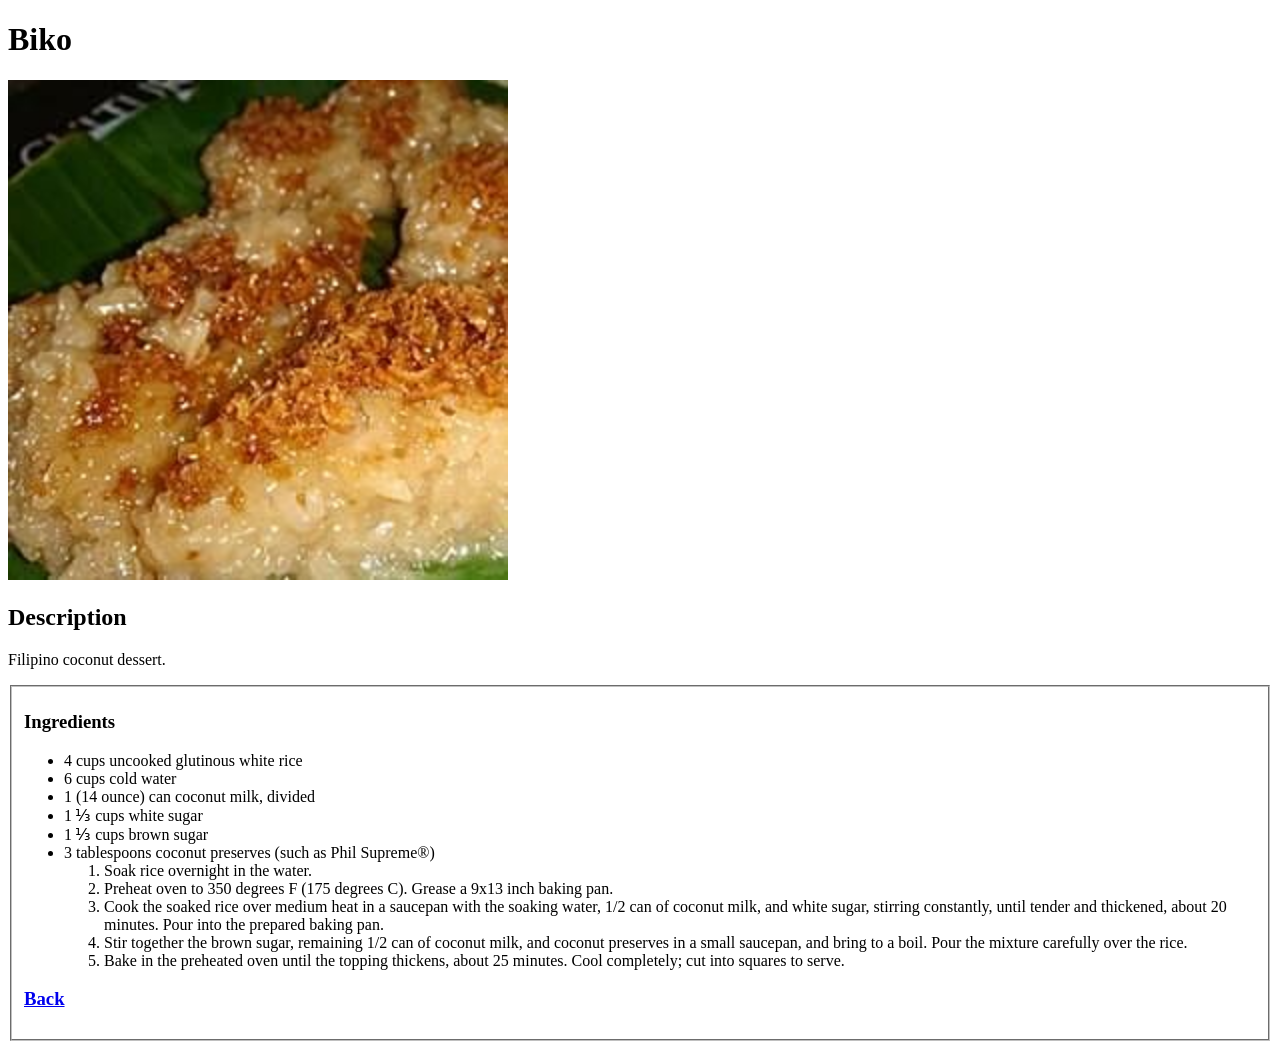
==== recipes/biko.html @ 38419415 "Added img, css, recipes folders" ====
<!DOCTYPE html>
<html lang="en">
<head>
    <meta charset="UTF-8">
    <meta http-equiv="X-UA-Compatible" content="IE=edge">
    <meta name="viewport" content="width=device-width, initial-scale=1.0">
    <title>Document</title>
    <link rel="stylesheet" href="../css/style.css">
</head>
<body>
    <h1>Biko</h1>
    <img src="../img/biko.jpeg" alt="a delicious biko">
    <h2>Description</h2>
    <p>Filipino coconut dessert.</p>
    <fieldset>
        <h3>Ingredients</h3>
        <ul>
            <li>4 cups uncooked glutinous white rice</li>
            <li>6 cups cold water</li>
            <li>1 (14 ounce) can coconut milk, divided</li>
            <li>1 ⅓ cups white sugar</li>
            <li>1 ⅓ cups brown sugar</li>
            <li>3 tablespoons coconut preserves (such as Phil Supreme®)</li>
            <ol>
                <li>Soak rice overnight in the water.</li>
                <li>Preheat oven to 350 degrees F (175 degrees C). Grease a 9x13 inch baking pan.</li>
                <li>Cook the soaked rice over medium heat in a saucepan with the soaking water, 1/2 can of coconut milk, and white sugar, stirring constantly, until tender and thickened, about 20 minutes. Pour into the prepared baking pan.</li>
                <li>Stir together the brown sugar, remaining 1/2 can of coconut milk, and coconut preserves in a small saucepan, and bring to a boil. Pour the mixture carefully over the rice.</li>
                <li>Bake in the preheated oven until the topping thickens, about 25 minutes. Cool completely; cut into squares to serve.</li>
            </ol>
        </ul>

        <h3><a href="../index.html">Back</a></h3>
    </fieldset>
</body>
</html>
---- css/style.css ----
img{
    height: 500px;
    width: 500px;
}
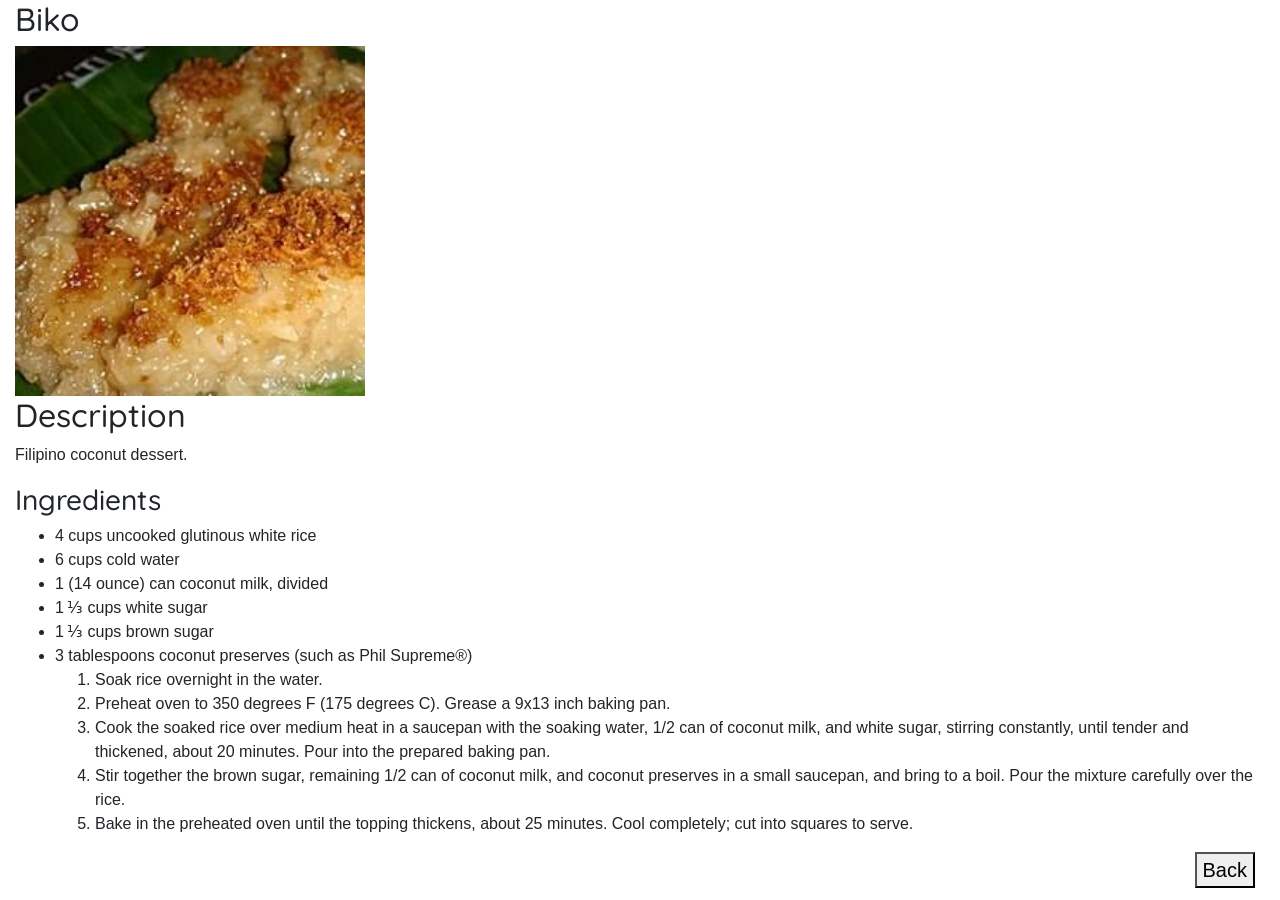
==== commit 4feed317: "Added css" ====
--- a/recipes/biko.html
+++ b/recipes/biko.html
@@ -4,11 +4,12 @@
     <meta charset="UTF-8">
     <meta http-equiv="X-UA-Compatible" content="IE=edge">
     <meta name="viewport" content="width=device-width, initial-scale=1.0">
-    <title>Document</title>
+    <title>Recipes</title>
     <link rel="stylesheet" href="../css/style.css">
+    <link rel="stylesheet" href="https://cdn.jsdelivr.net/npm/bootstrap@4.6.1/dist/css/bootstrap.min.css" integrity="sha384-zCbKRCUGaJDkqS1kPbPd7TveP5iyJE0EjAuZQTgFLD2ylzuqKfdKlfG/eSrtxUkn" crossorigin="anonymous">
 </head>
-<body>
-    <h1>Biko</h1>
+<body class="container-fluid">
+    <h2>Biko</h2>
     <img src="../img/biko.jpeg" alt="a delicious biko">
     <h2>Description</h2>
     <p>Filipino coconut dessert.</p>
@@ -30,7 +31,14 @@
             </ol>
         </ul>
 
-        <h3><a href="../index.html">Back</a></h3>
+        
+            <a href="../index.html" class="back">
+                <button>Back</button>
+            </a>
+    
     </fieldset>
+    <!--NOTE Bootstrap-->
+<script src="https://cdn.jsdelivr.net/npm/jquery@3.5.1/dist/jquery.slim.min.js" integrity="sha384-DfXdz2htPH0lsSSs5nCTpuj/zy4C+OGpamoFVy38MVBnE+IbbVYUew+OrCXaRkfj" crossorigin="anonymous"></script>
+<script src="https://cdn.jsdelivr.net/npm/bootstrap@4.6.1/dist/js/bootstrap.bundle.min.js" integrity="sha384-fQybjgWLrvvRgtW6bFlB7jaZrFsaBXjsOMm/tB9LTS58ONXgqbR9W8oWht/amnpF" crossorigin="anonymous"></script>
 </body>
 </html>
--- a/css/style.css
+++ b/css/style.css
@@ -1,4 +1,53 @@
-img{
+@import url('https://fonts.googleapis.com/css2?family=Amatic+SC:wght@700&display=swap');
+@import url('https://fonts.googleapis.com/css2?family=Amatic+SC:wght@700&family=Quicksand&display=swap');img{
     height: 500px;
     width: 500px;
-}+}
+h1 {
+    font-family: 'Amatic SC', cursive;
+    font-size: 62px;
+    font-weight:300;
+    display: flex;
+    justify-content: center;
+}
+h2, h3 {
+    font-family: 'Quicksand', sans-serif;
+}
+.mainMenu {
+    
+    height: 200px;
+    border: 5px solid whitesmoke;
+    padding: 25px  25px 25px 25px;
+    margin: 25px;
+    background-color: cyan;
+    display: flex;
+    justify-content: center;
+    align-items: center;
+}
+a{
+    font-size: 20px;
+    font-weight:300;
+    color: black;
+}
+img{
+    height: 350px;
+    width: 350px;
+}
+html,
+body {
+    height: 100%;
+}
+
+.container {
+    height: 100%;
+    display: flex;
+    justify-content: center;
+    align-items: center;
+}
+.back{
+    display: flex;
+    justify-content: right;
+    align-items: center;
+    padding-right: 10px;
+    padding-bottom: 10px;
+}
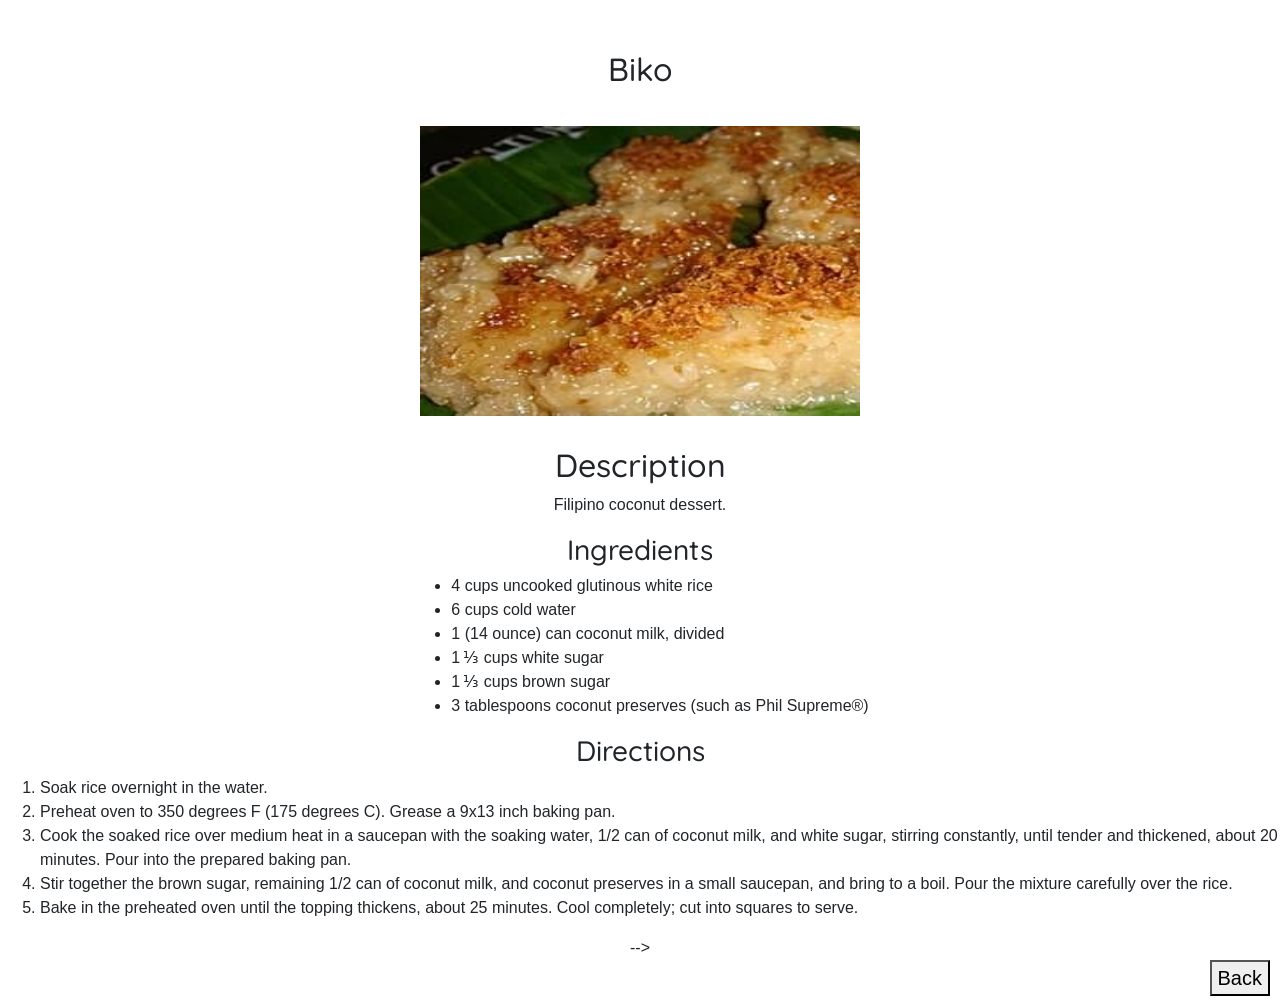
==== commit 20304c54: "changed the backgroung image" ====
--- a/recipes/biko.html
+++ b/recipes/biko.html
@@ -7,13 +7,21 @@
     <title>Recipes</title>
     <link rel="stylesheet" href="../css/style.css">
     <link rel="stylesheet" href="https://cdn.jsdelivr.net/npm/bootstrap@4.6.1/dist/css/bootstrap.min.css" integrity="sha384-zCbKRCUGaJDkqS1kPbPd7TveP5iyJE0EjAuZQTgFLD2ylzuqKfdKlfG/eSrtxUkn" crossorigin="anonymous">
+    <!--<style>
+        body {
+        background-image: url("../img/recipe-background.jpg") ;
+        }
+    </style>-->
+
 </head>
-<body class="container-fluid">
-    <h2>Biko</h2>
+<body>
+    <h2 class="recipe-title">Biko</h2>
     <img src="../img/biko.jpeg" alt="a delicious biko">
+    
+    <div class="description">
     <h2>Description</h2>
     <p>Filipino coconut dessert.</p>
-    <fieldset>
+
         <h3>Ingredients</h3>
         <ul>
             <li>4 cups uncooked glutinous white rice</li>
@@ -22,23 +30,19 @@
             <li>1 ⅓ cups white sugar</li>
             <li>1 ⅓ cups brown sugar</li>
             <li>3 tablespoons coconut preserves (such as Phil Supreme®)</li>
-            <ol>
+        </ul>
+          <h3>Directions</h3>
+           <ol>
                 <li>Soak rice overnight in the water.</li>
                 <li>Preheat oven to 350 degrees F (175 degrees C). Grease a 9x13 inch baking pan.</li>
                 <li>Cook the soaked rice over medium heat in a saucepan with the soaking water, 1/2 can of coconut milk, and white sugar, stirring constantly, until tender and thickened, about 20 minutes. Pour into the prepared baking pan.</li>
                 <li>Stir together the brown sugar, remaining 1/2 can of coconut milk, and coconut preserves in a small saucepan, and bring to a boil. Pour the mixture carefully over the rice.</li>
                 <li>Bake in the preheated oven until the topping thickens, about 25 minutes. Cool completely; cut into squares to serve.</li>
-            </ol>
-        </ul>
-
+            </ol>-->
+    </div>
         
             <a href="../index.html" class="back">
                 <button>Back</button>
             </a>
-    
-    </fieldset>
-    <!--NOTE Bootstrap-->
-<script src="https://cdn.jsdelivr.net/npm/jquery@3.5.1/dist/jquery.slim.min.js" integrity="sha384-DfXdz2htPH0lsSSs5nCTpuj/zy4C+OGpamoFVy38MVBnE+IbbVYUew+OrCXaRkfj" crossorigin="anonymous"></script>
-<script src="https://cdn.jsdelivr.net/npm/bootstrap@4.6.1/dist/js/bootstrap.bundle.min.js" integrity="sha384-fQybjgWLrvvRgtW6bFlB7jaZrFsaBXjsOMm/tB9LTS58ONXgqbR9W8oWht/amnpF" crossorigin="anonymous"></script>
-</body>
+    </body>
 </html>
--- a/css/style.css
+++ b/css/style.css
@@ -1,14 +1,33 @@
 @import url('https://fonts.googleapis.com/css2?family=Amatic+SC:wght@700&display=swap');
-@import url('https://fonts.googleapis.com/css2?family=Amatic+SC:wght@700&family=Quicksand&display=swap');img{
-    height: 500px;
-    width: 500px;
-}
+@import url('https://fonts.googleapis.com/css2?family=Amatic+SC:wght@700&family=Quicksand&display=swap');
+
+body, html {
+    height: 100%;
+    margin: 0;
+  }
+  
+  .bg {
+    /* The image used */
+    background-image: url("/img/recipe-background.jpg");
+  
+    /* Full height */
+    height: auto; 
+    max-width: 100%;
+    display: block;
+  
+    /* Center and scale the image nicely */
+    background-position: center center;
+    background-repeat: no-repeat;
+    background-size: cover;
+    background-attachment: fixed;
+  }
 h1 {
     font-family: 'Amatic SC', cursive;
-    font-size: 62px;
-    font-weight:300;
+    font-size: 100px;
+    font-weight:700;
     display: flex;
     justify-content: center;
+    color: white;
 }
 h2, h3 {
     font-family: 'Quicksand', sans-serif;
@@ -16,10 +35,8 @@
 .mainMenu {
     
     height: 200px;
-    border: 5px solid whitesmoke;
-    padding: 25px  25px 25px 25px;
+    padding: 200px  25px 25px 25px;
     margin: 25px;
-    background-color: cyan;
     display: flex;
     justify-content: center;
     align-items: center;
@@ -30,12 +47,12 @@
     color: black;
 }
 img{
+    display: block;
+    margin-left: auto;
+    margin-right: auto;
     height: 350px;
-    width: 350px;
-}
-html,
-body {
-    height: 100%;
+    width: 500px;
+    padding: 30px;
 }
 
 .container {
@@ -51,3 +68,21 @@
     padding-right: 10px;
     padding-bottom: 10px;
 }
+.recipe-title{
+    padding-top: 50px;
+    text-align: center;
+
+}
+.description{
+    display: flex;
+    justify-content: center;
+    align-items: center;
+    flex-direction: column;
+    
+}
+.menu{
+    padding: 50px;
+}
+ul a{
+    color:black;
+}
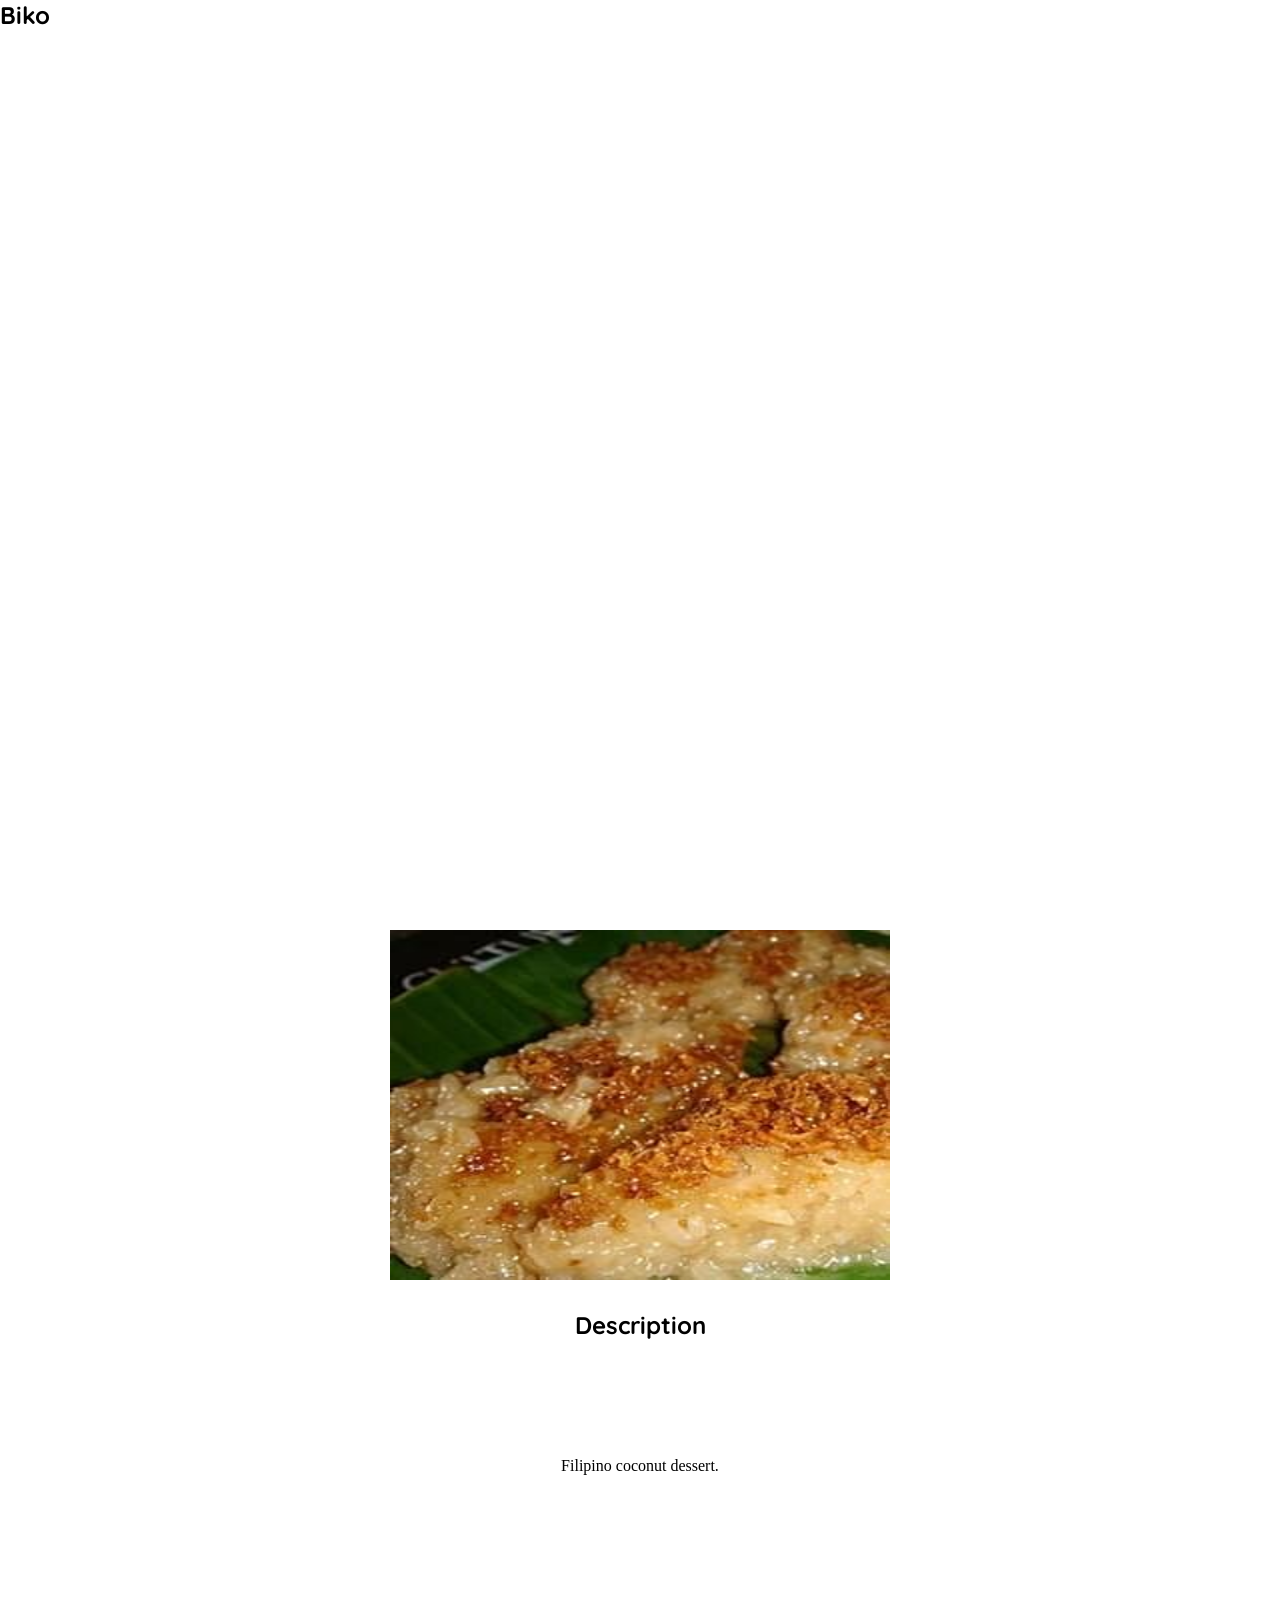
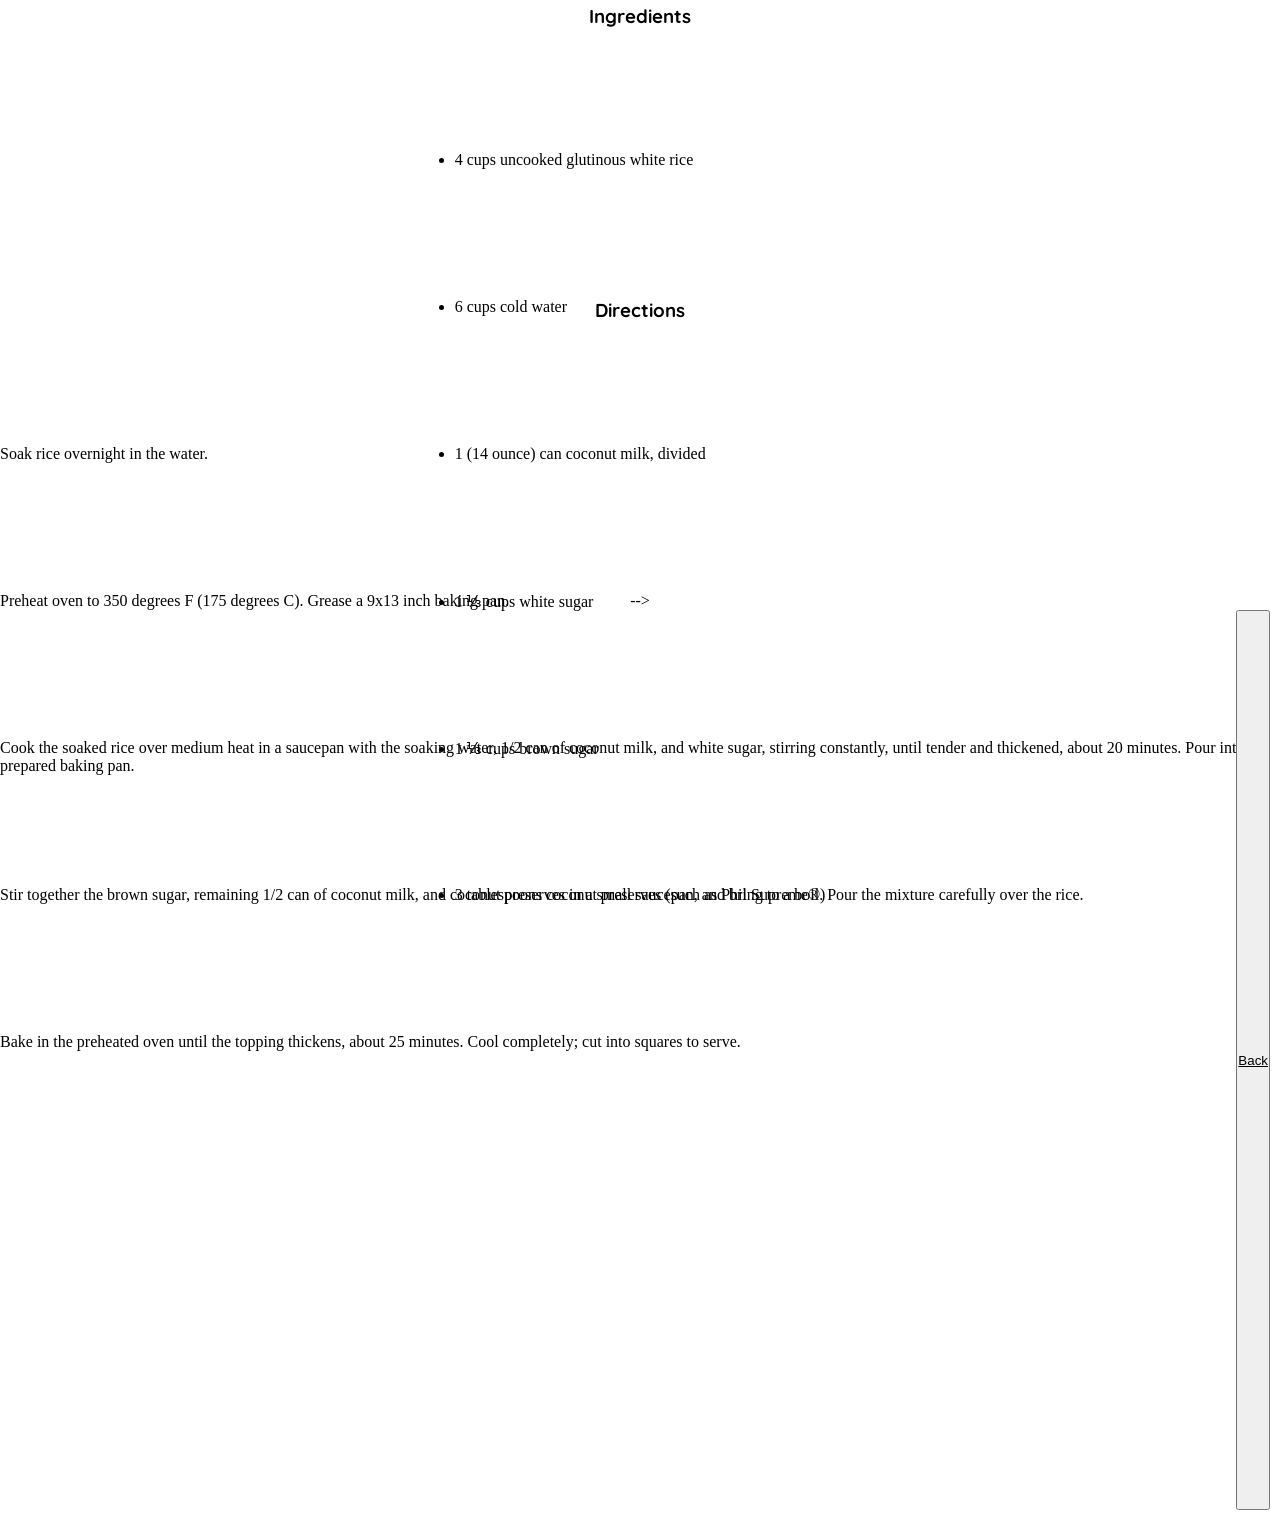
==== commit 778cafec: "modified files" ====
--- a/recipes/biko.html
+++ b/recipes/biko.html
@@ -1,48 +1,57 @@
 <!DOCTYPE html>
 <html lang="en">
-<head>
-    <meta charset="UTF-8">
-    <meta http-equiv="X-UA-Compatible" content="IE=edge">
-    <meta name="viewport" content="width=device-width, initial-scale=1.0">
+  <head>
+    <meta charset="UTF-8" />
+    <meta http-equiv="X-UA-Compatible" content="IE=edge" />
+    <meta name="viewport" content="width=device-width, initial-scale=1.0" />
     <title>Recipes</title>
-    <link rel="stylesheet" href="../css/style.css">
-    <link rel="stylesheet" href="https://cdn.jsdelivr.net/npm/bootstrap@4.6.1/dist/css/bootstrap.min.css" integrity="sha384-zCbKRCUGaJDkqS1kPbPd7TveP5iyJE0EjAuZQTgFLD2ylzuqKfdKlfG/eSrtxUkn" crossorigin="anonymous">
-    <!--<style>
-        body {
-        background-image: url("../img/recipe-background.jpg") ;
-        }
-    </style>-->
+    <link rel="stylesheet" href="../style.css" />
+  </head>
+  <body>
+    <h2 class="recipe-gtitle">Biko</h2>
+    <img src="../img/biko.jpeg" alt="a delicious biko" />
 
-</head>
-<body>
-    <h2 class="recipe-title">Biko</h2>
-    <img src="../img/biko.jpeg" alt="a delicious biko">
-    
     <div class="description">
-    <h2>Description</h2>
-    <p>Filipino coconut dessert.</p>
+      <h2>Description</h2>
+      <p>Filipino coconut dessert.</p>
 
-        <h3>Ingredients</h3>
-        <ul>
-            <li>4 cups uncooked glutinous white rice</li>
-            <li>6 cups cold water</li>
-            <li>1 (14 ounce) can coconut milk, divided</li>
-            <li>1 ⅓ cups white sugar</li>
-            <li>1 ⅓ cups brown sugar</li>
-            <li>3 tablespoons coconut preserves (such as Phil Supreme®)</li>
-        </ul>
-          <h3>Directions</h3>
-           <ol>
-                <li>Soak rice overnight in the water.</li>
-                <li>Preheat oven to 350 degrees F (175 degrees C). Grease a 9x13 inch baking pan.</li>
-                <li>Cook the soaked rice over medium heat in a saucepan with the soaking water, 1/2 can of coconut milk, and white sugar, stirring constantly, until tender and thickened, about 20 minutes. Pour into the prepared baking pan.</li>
-                <li>Stir together the brown sugar, remaining 1/2 can of coconut milk, and coconut preserves in a small saucepan, and bring to a boil. Pour the mixture carefully over the rice.</li>
-                <li>Bake in the preheated oven until the topping thickens, about 25 minutes. Cool completely; cut into squares to serve.</li>
-            </ol>-->
+      <h3>Ingredients</h3>
+      <ul>
+        <li>4 cups uncooked glutinous white rice</li>
+        <li>6 cups cold water</li>
+        <li>1 (14 ounce) can coconut milk, divided</li>
+        <li>1 ⅓ cups white sugar</li>
+        <li>1 ⅓ cups brown sugar</li>
+        <li>3 tablespoons coconut preserves (such as Phil Supreme®)</li>
+      </ul>
+      <h3>Directions</h3>
+      <ol>
+        <li>Soak rice overnight in the water.</li>
+        <li>
+          Preheat oven to 350 degrees F (175 degrees C). Grease a 9x13 inch
+          baking pan.
+        </li>
+        <li>
+          Cook the soaked rice over medium heat in a saucepan with the soaking
+          water, 1/2 can of coconut milk, and white sugar, stirring constantly,
+          until tender and thickened, about 20 minutes. Pour into the prepared
+          baking pan.
+        </li>
+        <li>
+          Stir together the brown sugar, remaining 1/2 can of coconut milk, and
+          coconut preserves in a small saucepan, and bring to a boil. Pour the
+          mixture carefully over the rice.
+        </li>
+        <li>
+          Bake in the preheated oven until the topping thickens, about 25
+          minutes. Cool completely; cut into squares to serve.
+        </li>
+      </ol>
+      -->
     </div>
-        
-            <a href="../index.html" class="back">
-                <button>Back</button>
-            </a>
-    </body>
-</html>+
+    <a href="../index.html" class="back">
+      <button>Back</button>
+    </a>
+  </body>
+</html>
--- a/style.css
+++ b/style.css
@@ -0,0 +1,89 @@
+@import url('https://fonts.googleapis.com/css2?family=Amatic+SC:wght@700&display=swap');
+@import url('https://fonts.googleapis.com/css2?family=Amatic+SC:wght@700&family=Quicksand&display=swap');
+
+* {
+    height: 100%;
+    margin: 0;
+    padding: 0;
+  }
+  
+  .bg {
+    /* The image used */
+    background-image: url("/img/recipe-background.jpg");
+  
+    /* Full height */
+    height: auto; 
+    max-width: 100%;
+    display: block;
+  
+    /* Center and scale the image nicely */
+    background-position: center center;
+    background-repeat: no-repeat;
+    background-size: cover;
+    background-attachment: fixed;
+  }
+h1 {
+    font-family: 'Amatic SC', cursive;
+    font-size: 100px;
+    font-weight:700;
+    display: flex;
+    justify-content: center;
+    color: white;
+}
+h2, h3 {
+    font-family: 'Quicksand', sans-serif;
+}
+.mainMenu {
+    
+    height: 200px;
+    padding: 200px  25px 25px 25px;
+    margin: 25px;
+    display: flex;
+    justify-content: center;
+    align-items: center;
+}
+a{
+    font-size: 20px;
+    font-weight:300;
+    color: black;
+}
+img{
+    display: block;
+    margin-left: auto;
+    margin-right: auto;
+    height: 350px;
+    width: 500px;
+    padding: 30px;
+}
+
+.container {
+    height: 100%;
+    display: flex;
+    justify-content: center;
+    align-items: center;
+}
+.back{
+    display: flex;
+    justify-content: right;
+    align-items: center;
+    padding-right: 10px;
+    padding-bottom: 10px;
+}
+.recipe-title{
+    padding-top: 50px;
+    text-align: center;
+
+}
+.description{
+    display: flex;
+    justify-content: center;
+    align-items: center;
+    flex-direction: column;
+    
+}
+.menu{
+    padding: 50px;
+}
+ul a{
+    color:black;
+}
